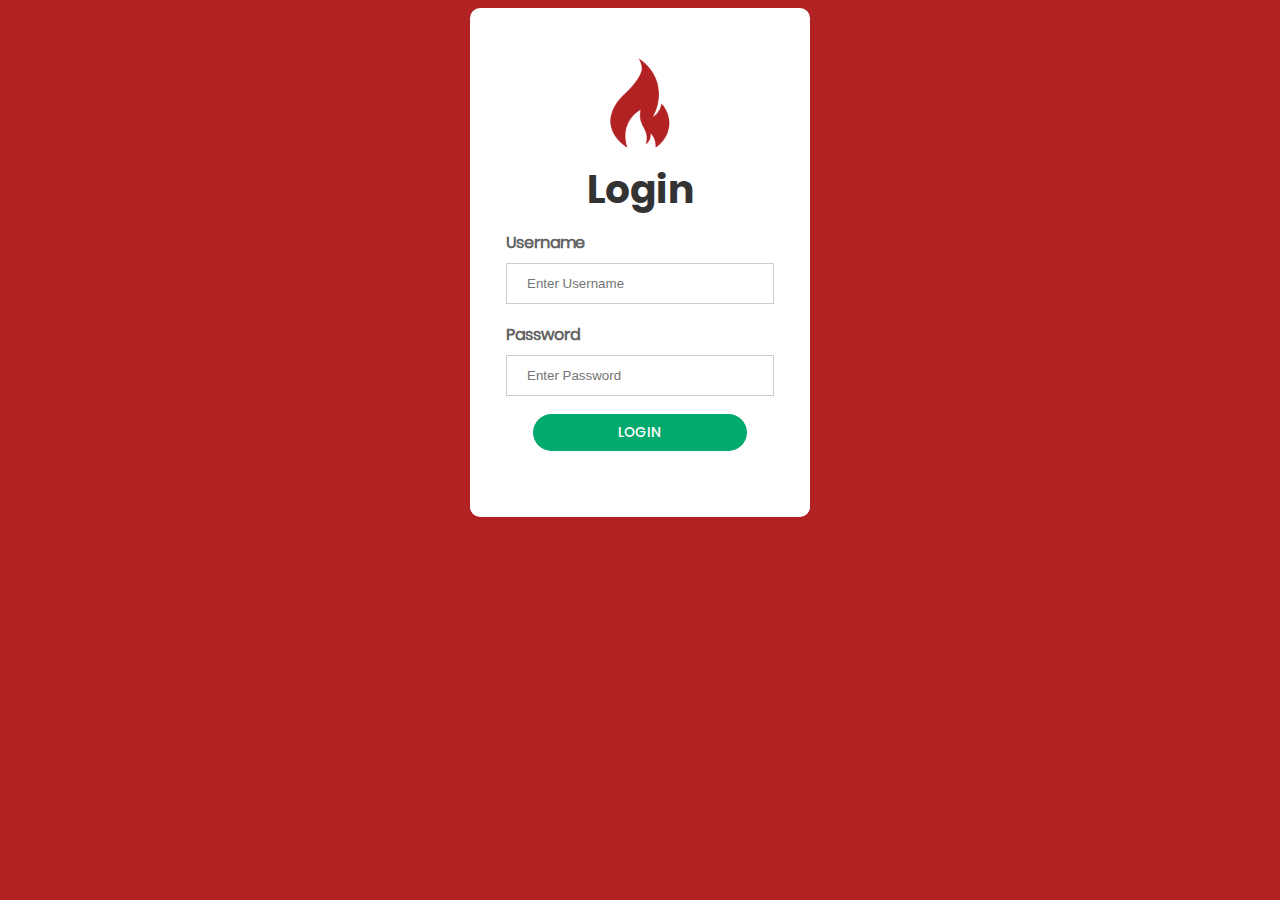
==== index.html @ 4d12968a "first commit" ====
<!DOCTYPE html>
<html lang="en">
<head>
    <meta charset="UTF-8">
    <meta name="viewport" content="width=device-width, initial-scale=1.0">
    <title>Login</title>
    <link rel="icon" type="image/x-icon" href="images/faviconRed.png">
</head>

<link rel="stylesheet" href="css files/index.css">

<body>
    <div class = form>
        <form action="action_page.php" method="post">
            <div class="imgcontainer">
            <img src="images/faviconRed.png" alt="Avatar" class="avatar">
            </div>

            <span class="form-title">
                Login
            </span>
        
            <div class="container">
                <div><label for="uname"><b>Username</b></label></div>
                <div><input type="text" placeholder="Enter Username" name="uname" required></div>
            
                <div class = password><label for="psw"><b>Password</b></label></div>
                <div><input type="password" placeholder="Enter Password" name="psw" required></div>
            
                <div class = login><button type="submit">LOGIN</button></div>
            </div>
        
        </form>
    </div>
</body>
</html>
---- css files/index.css ----
@font-face {
    font-family: Poppins-Regular;
    src: url('../fonts/poppins/Poppins-Regular.ttf'); 
}
  
@font-face {
font-family: Poppins-Medium;
src: url('../fonts/poppins/Poppins-Medium.ttf'); 
}

@font-face {
font-family: Poppins-Bold;
src: url('../fonts/poppins/Poppins-Bold.ttf'); 
}

@font-face {
font-family: Poppins-SemiBold;
src: url('../fonts/poppins/Poppins-SemiBold.ttf'); 
}

body{
    background-color: firebrick;
    color: black;
    font-size: 16px;
    background-image: url("https://i.pinimg.com/736x/73/5d/25/735d259071d5b4ec2a78ff407359e192.jpg");
    background-repeat: no-repeat;
    background-size: cover;
}

.form {
    width: 300px;
    background: #fff;
    border-radius: 10px;
    overflow: hidden;

    margin: auto;
    padding: 50px 0;
    padding-left: 20px;
    padding-right: 20px;
    display: flex;
    justify-content: center;
    align-items: center;
    color: #636363;
}

.form-title{
    display: block;
  font-family: Poppins-Bold;
  font-size: 39px;
  color: #333333;
  line-height: 1.2;
  text-align: center;
}

input[type=text], input[type=password] {
    width: 100%;
    padding: 12px 20px;
    margin: 8px 0;
    margin-bottom: 18px;
    display: inline-block;
    border: 1px solid #ccc;
    box-sizing: border-box;
}

button {
    background-color: #04AA6D;
    color: white;
    padding: 8px 20px;
    margin: 8px 0;
    border: none;
    cursor: pointer;
    width: 80%;
    font-size: 14px;
    font-family: Poppins-Medium;
    border-radius: 20px;
    display: block;
    margin: auto;
}

button:hover {
opacity: 0.8;
}

.imgcontainer {
text-align: center;
margin: 0 0 15px 0;
}

img.avatar {
width: 30%;
border-radius: 40%;
}

.container {
padding: 16px;
font-family: Poppins-Regular;
}
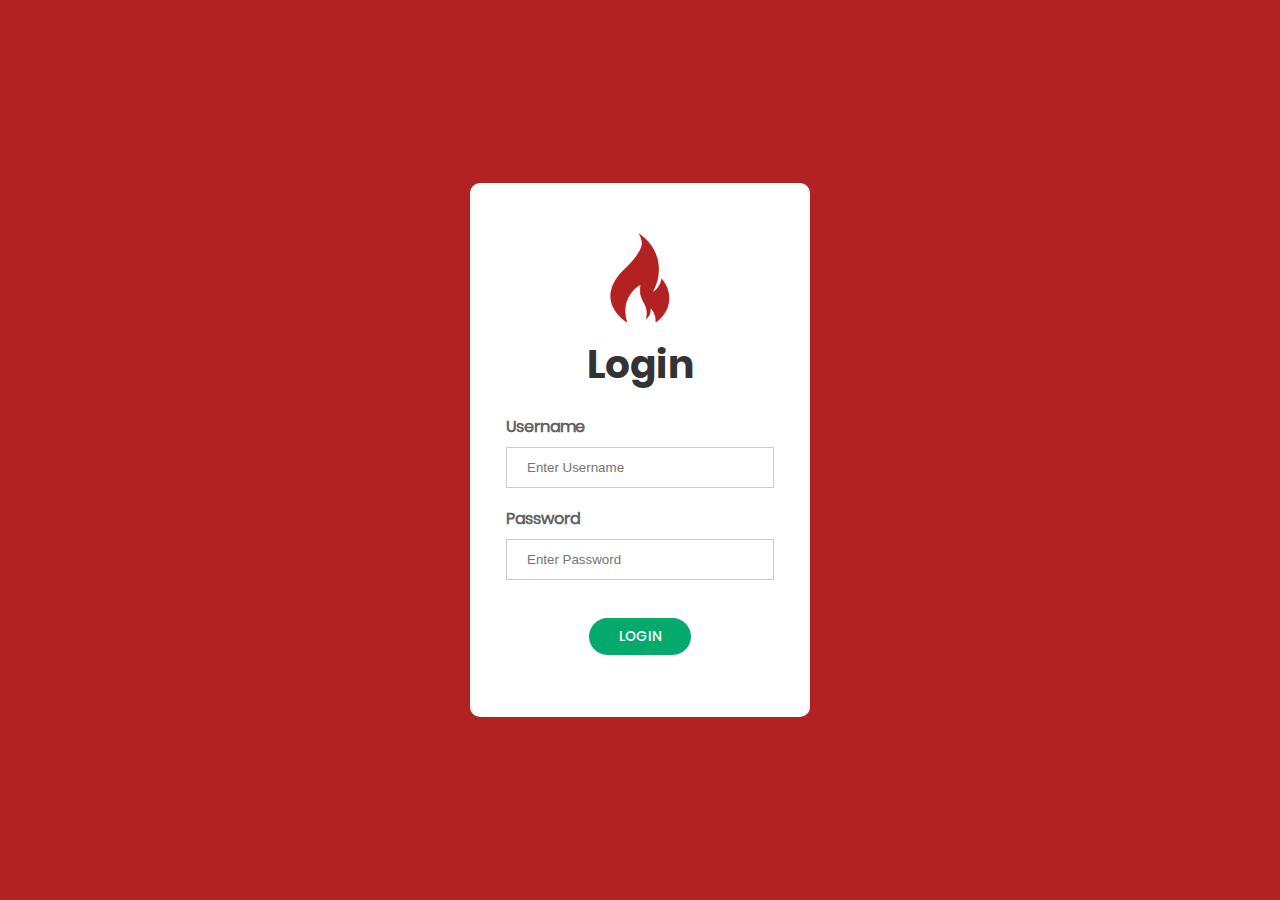
==== commit 6ba005c0: "updates" ====
--- a/index.html
+++ b/index.html
@@ -10,27 +10,42 @@
 <link rel="stylesheet" href="css files/index.css">
 
 <body>
-    <div class = form>
-        <form action="action_page.php" method="post">
-            <div class="imgcontainer">
-            <img src="images/faviconRed.png" alt="Avatar" class="avatar">
+    <div id="grand-pageContainer">
+        <div id = "pageContainer">
+            <div class = "form">
+                <form id="loginForm">
+                    <div class="imgcontainer">
+                    <img src="images/faviconRed.png" alt="Avatar" class="avatar">
+                    </div>
+
+                    <span class="form-title">
+                        Login
+                    </span>
+
+                    <div class="msg"></div>
+                
+                    <div class="container">
+
+                        <div><label for="username"><b>Username</b></label></div>
+                        <div><input type="text" id="username" placeholder="Enter Username"></div>
+                    
+                        <div class = "password"><label for="password"><b>Password</b></label></div>
+                        <div><input type="password" id="password" placeholder="Enter Password"></div>
+                    
+                        <div class = "btn-container"><button id="login-btn" onclick="return checkLogin(event)">LOGIN</button></div>
+                        <p id="message"></p>
+
+                        <!-- <div class="btn-container">
+                            <input type="submit" id="login-btn" value="LOGIN" onclick="return checkLogin(event)">
+                        </div> -->
+
+                    </div>
+                
+                </form>
+                
+                <script src="javascript files/index.js"></script>
             </div>
-
-            <span class="form-title">
-                Login
-            </span>
-        
-            <div class="container">
-                <div><label for="uname"><b>Username</b></label></div>
-                <div><input type="text" placeholder="Enter Username" name="uname" required></div>
-            
-                <div class = password><label for="psw"><b>Password</b></label></div>
-                <div><input type="password" placeholder="Enter Password" name="psw" required></div>
-            
-                <div class = login><button type="submit">LOGIN</button></div>
-            </div>
-        
-        </form>
+        </div>
     </div>
 </body>
 </html>--- a/css files/index.css
+++ b/css files/index.css
@@ -1,3 +1,5 @@
+@import url('https://cdnjs.cloudflare.com/ajax/libs/font-awesome/4.7.0/css/font-awesome.min.css');
+
 @font-face {
     font-family: Poppins-Regular;
     src: url('../fonts/poppins/Poppins-Regular.ttf'); 
@@ -18,13 +20,30 @@
 src: url('../fonts/poppins/Poppins-SemiBold.ttf'); 
 }
 
-body{
+HTML, body{
     background-color: firebrick;
     color: black;
     font-size: 16px;
     background-image: url("https://i.pinimg.com/736x/73/5d/25/735d259071d5b4ec2a78ff407359e192.jpg");
     background-repeat: no-repeat;
     background-size: cover;
+    height:100%;
+    margin: 0 0 0 0;
+}
+
+#grand-pageContainer{
+    display:table; 
+    height:100%; 
+    margin: 0 auto;
+}
+
+#pageContainer{
+    display: flex;
+    flex-direction:column;
+    align-items: center;
+    justify-content: center;
+    display:table-cell; 
+    vertical-align:middle;
 }
 
 .form {
@@ -32,11 +51,11 @@
     background: #fff;
     border-radius: 10px;
     overflow: hidden;
-
     margin: auto;
-    padding: 50px 0;
+    padding: 50px;
     padding-left: 20px;
     padding-right: 20px;
+    padding-bottom: 10px;
     display: flex;
     justify-content: center;
     align-items: center;
@@ -45,12 +64,24 @@
 
 .form-title{
     display: block;
-  font-family: Poppins-Bold;
-  font-size: 39px;
-  color: #333333;
-  line-height: 1.2;
-  text-align: center;
+    font-family: Poppins-Bold;
+    font-size: 39px;
+    color: #333333;
+    line-height: 1.2;
+    text-align: center;
+    padding-bottom:10px;
 }
+
+.msg {
+    color: #fa2929;
+    /* position: absolute;
+    height: 30px; */
+    text-align: center;
+    font-family: Poppins-Regular;
+    font-size: 12px;
+}
+
+
 
 input[type=text], input[type=password] {
     width: 100%;
@@ -94,4 +125,50 @@
 .container {
 padding: 16px;
 font-family: Poppins-Regular;
+}
+
+.shift-left {
+    transform: translateX(-100%);
+}
+
+.shift-right {
+    transform: translateX(100%);
+}
+
+.shift-top {
+    transform: translateY(-90%);
+}
+
+.shift-bottom {
+    transform: translateY(140%);
+}
+
+.no-shift {
+    transform: translate(0%, 0%);
+}
+
+.btn-container {
+    padding: 20px;
+    transition: .2s linear;
+}
+
+#login-btn{
+    background-color: #04AA6D;
+    color: white;
+    padding: 8px 20px;
+    margin: 8px 0;
+    border: none;
+    cursor: pointer;
+    width: 45%;
+    font-size: 14px;
+    font-family: Poppins-Medium;
+    border-radius: 20px;
+    display: block;
+    margin: auto;
+    transition: .3s;
+}
+
+.message{
+    color:#333333;
+    height: 10px;
 }